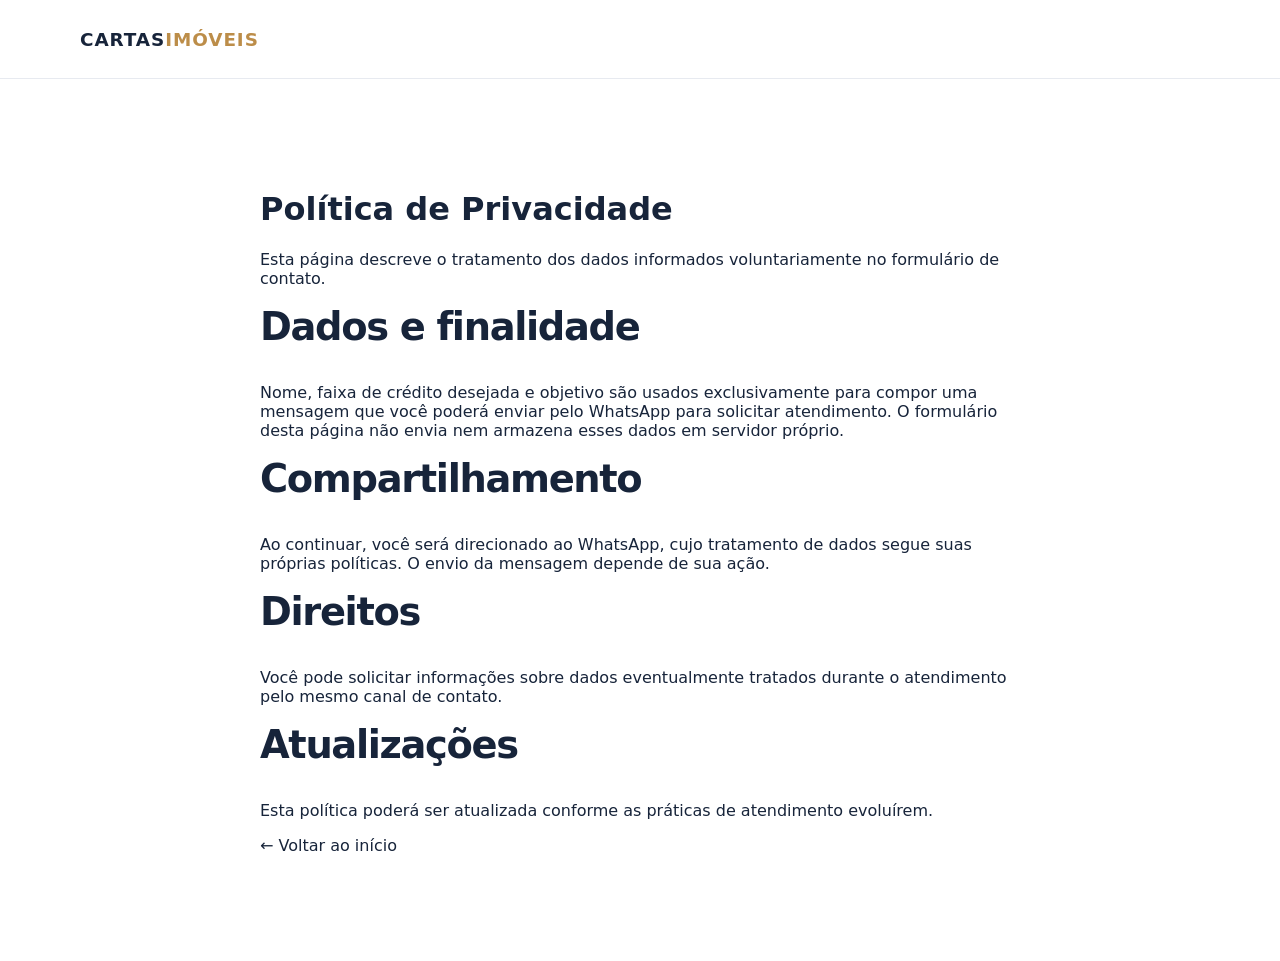
==== privacidade.html @ 6bb31d55 "Criar site Cartas Imóveis: privacidade.html" ====
<!doctype html><html lang="pt-BR"><head><meta charset="utf-8"><meta name="viewport" content="width=device-width,initial-scale=1"><title>Política de Privacidade | Cartas Imóveis</title><link rel="stylesheet" href="style.css"></head><body><header class="header"><div class="wrap nav"><a class="brand" href="index.html">CARTAS<span>IMÓVEIS</span></a></div></header><main class="section"><div class="wrap" style="max-width:760px"><h1>Política de Privacidade</h1><p>Esta página descreve o tratamento dos dados informados voluntariamente no formulário de contato.</p><h2>Dados e finalidade</h2><p>Nome, faixa de crédito desejada e objetivo são usados exclusivamente para compor uma mensagem que você poderá enviar pelo WhatsApp para solicitar atendimento. O formulário desta página não envia nem armazena esses dados em servidor próprio.</p><h2>Compartilhamento</h2><p>Ao continuar, você será direcionado ao WhatsApp, cujo tratamento de dados segue suas próprias políticas. O envio da mensagem depende de sua ação.</p><h2>Direitos</h2><p>Você pode solicitar informações sobre dados eventualmente tratados durante o atendimento pelo mesmo canal de contato.</p><h2>Atualizações</h2><p>Esta política poderá ser atualizada conforme as práticas de atendimento evoluírem.</p><p><a href="index.html">← Voltar ao início</a></p></div></main></body></html>
---- style.css ----
:root{font-family:Inter,system-ui,-apple-system,Segoe UI,sans-serif;color:#17243a;background:#fff;font-synthesis:none}*{box-sizing:border-box}html{scroll-behavior:smooth}body{margin:0}a{color:inherit;text-decoration:none}.wrap{width:min(1120px,calc(100% - 40px));margin:auto}.header{background:#fff;position:sticky;top:0;z-index:5;border-bottom:1px solid #e7eaf0}.nav{display:flex;align-items:center;justify-content:space-between;gap:20px;min-height:78px}.brand{font-weight:900;letter-spacing:.05em;font-size:1.15rem}.brand span{color:#bc8d49}.nav nav{display:flex;gap:24px;font-size:.92rem}.btn{display:inline-flex;align-items:center;justify-content:center;background:#bc8d49;color:#101c30;border:0;border-radius:9px;padding:16px 22px;font-weight:800;cursor:pointer;font-size:.95rem}.btn:hover{background:#d5a85f}.btn.small{padding:12px 16px}.btn.ghost{background:transparent;border:1px solid #aab4c5;color:#fff}.hero{background:radial-gradient(circle at 80% 10%,#334768,#101c30 58%);color:#fff;padding:100px 0 110px}.hero-grid{display:grid;grid-template-columns:1.25fr .75fr;gap:75px;align-items:center}.eyebrow{color:#bc8d49;font-weight:800;text-transform:uppercase;letter-spacing:.15em;font-size:.76rem}.hero h1{font-size:clamp(2.7rem,5vw,4.7rem);line-height:1.1;letter-spacing:-.045em;margin:18px 0 24px}.hero h1 em{font-style:normal;color:#dfb97b}.lead{font-size:1.15rem;line-height:1.75;color:#d5dce8;max-width:620px}.actions{display:flex;flex-wrap:wrap;gap:12px;margin:34px 0 20px}.micro{font-size:.84rem;opacity:.72;line-height:1.7}.hero-card{padding:40px;background:#fff;color:#17243a;border-radius:18px;box-shadow:0 25px 65px #0004}.hero-card h2{font-size:2rem;line-height:1.2}.hero-card p{line-height:1.7}.hero-card a{color:#946b2c;font-weight:800}.decor{display:grid;place-items:center;background:#f8f0e4;color:#bc8d49;border-radius:15px;width:65px;height:65px;font-size:2.7rem}.section{padding:90px 0}.section h2{font-size:clamp(2rem,3vw,3rem);letter-spacing:-.035em;margin:12px 0 34px}.cards{display:grid;grid-template-columns:repeat(3,1fr);gap:20px}.card{padding:30px;border:1px solid #e4e7ec;border-radius:14px;background:white}.card h3{font-size:1.25rem}.card p,.split p,.contact p{line-height:1.75;color:#596578}.number{color:#bc8d49;font-weight:900;font-size:1.7rem}.alt{background:#f6f8fb}.split,.contact{display:grid;grid-template-columns:1fr 1fr;gap:70px;align-items:center}.checks{list-style:none;padding:0}.checks li{padding:18px 0;border-bottom:1px solid #dce1e8;font-weight:700}form{background:#f6f8fb;border:1px solid #e5e9ef;border-radius:16px;padding:32px;display:grid;gap:18px}label{display:grid;gap:8px;font-weight:700;font-size:.92rem}input,select{width:100%;padding:15px;border:1px solid #cdd5df;border-radius:8px;font:inherit;background:#fff}input:focus,select:focus{outline:2px solid #bc8d49}form small{color:#64748b}footer{background:#101c30;color:#fff;padding:36px 0}.foot{display:flex;justify-content:space-between;gap:20px}.foot p,.foot span{color:#b8c3d4;font-size:.88rem}.foot>div:last-child{display:grid;gap:12px;text-align:right}@media(max-width:850px){.nav nav{display:none}.hero-grid,.split,.contact{grid-template-columns:1fr;gap:35px}.hero{padding:65px 0}.cards{grid-template-columns:1fr}.section{padding:65px 0}}@media(max-width:480px){.nav .btn{font-size:.75rem}.hero-card{padding:26px}.foot{display:block}.foot>div:last-child{text-align:left}}
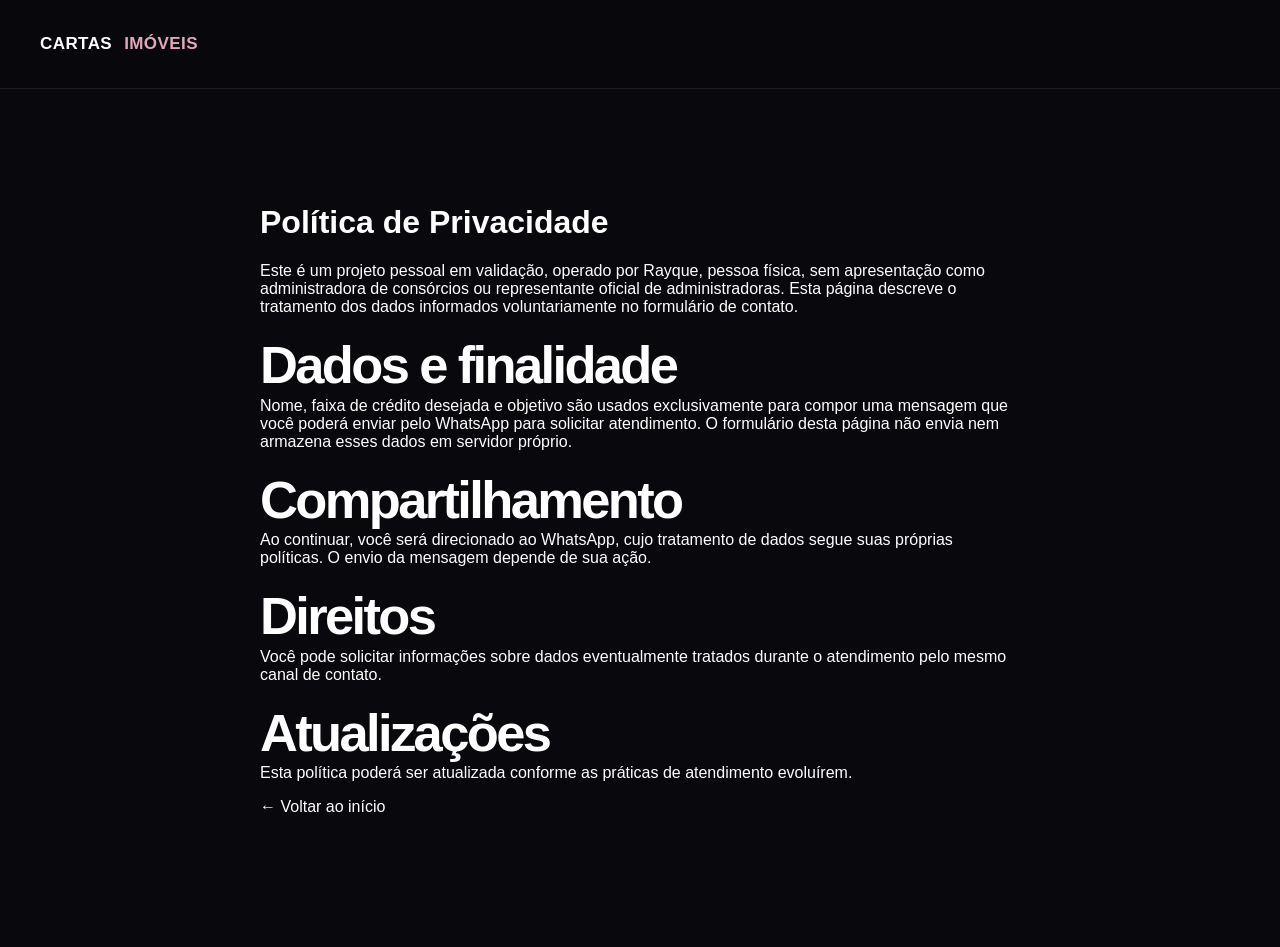
==== commit ab70d2ec: "Clarify independent individual market-validation status" ====
--- a/privacidade.html
+++ b/privacidade.html
@@ -1 +1 @@
-<!doctype html><html lang="pt-BR"><head><meta charset="utf-8"><meta name="viewport" content="width=device-width,initial-scale=1"><title>Política de Privacidade | Cartas Imóveis</title><link rel="stylesheet" href="style.css"></head><body><header class="header"><div class="wrap nav"><a class="brand" href="index.html">CARTAS<span>IMÓVEIS</span></a></div></header><main class="section"><div class="wrap" style="max-width:760px"><h1>Política de Privacidade</h1><p>Esta página descreve o tratamento dos dados informados voluntariamente no formulário de contato.</p><h2>Dados e finalidade</h2><p>Nome, faixa de crédito desejada e objetivo são usados exclusivamente para compor uma mensagem que você poderá enviar pelo WhatsApp para solicitar atendimento. O formulário desta página não envia nem armazena esses dados em servidor próprio.</p><h2>Compartilhamento</h2><p>Ao continuar, você será direcionado ao WhatsApp, cujo tratamento de dados segue suas próprias políticas. O envio da mensagem depende de sua ação.</p><h2>Direitos</h2><p>Você pode solicitar informações sobre dados eventualmente tratados durante o atendimento pelo mesmo canal de contato.</p><h2>Atualizações</h2><p>Esta política poderá ser atualizada conforme as práticas de atendimento evoluírem.</p><p><a href="index.html">← Voltar ao início</a></p></div></main></body></html>+<!doctype html><html lang="pt-BR"><head><meta charset="utf-8"><meta name="viewport" content="width=device-width,initial-scale=1"><title>Política de Privacidade | Cartas Imóveis</title><link rel="stylesheet" href="style.css"></head><body><header class="header"><div class="container nav"><a class="logo" href="index.html">CARTAS <b>IMÓVEIS</b></a></div></header><main class="section"><div class="container" style="max-width:760px"><h1>Política de Privacidade</h1><p>Este é um projeto pessoal em validação, operado por Rayque, pessoa física, sem apresentação como administradora de consórcios ou representante oficial de administradoras. Esta página descreve o tratamento dos dados informados voluntariamente no formulário de contato.</p><h2>Dados e finalidade</h2><p>Nome, faixa de crédito desejada e objetivo são usados exclusivamente para compor uma mensagem que você poderá enviar pelo WhatsApp para solicitar atendimento. O formulário desta página não envia nem armazena esses dados em servidor próprio.</p><h2>Compartilhamento</h2><p>Ao continuar, você será direcionado ao WhatsApp, cujo tratamento de dados segue suas próprias políticas. O envio da mensagem depende de sua ação.</p><h2>Direitos</h2><p>Você pode solicitar informações sobre dados eventualmente tratados durante o atendimento pelo mesmo canal de contato.</p><h2>Atualizações</h2><p>Esta política poderá ser atualizada conforme as práticas de atendimento evoluírem.</p><p><a href="index.html">← Voltar ao início</a></p></div></main></body></html>
--- a/style.css
+++ b/style.css
@@ -1 +1,94 @@
-:root{font-family:Inter,system-ui,-apple-system,Segoe UI,sans-serif;color:#17243a;background:#fff;font-synthesis:none}*{box-sizing:border-box}html{scroll-behavior:smooth}body{margin:0}a{color:inherit;text-decoration:none}.wrap{width:min(1120px,calc(100% - 40px));margin:auto}.header{background:#fff;position:sticky;top:0;z-index:5;border-bottom:1px solid #e7eaf0}.nav{display:flex;align-items:center;justify-content:space-between;gap:20px;min-height:78px}.brand{font-weight:900;letter-spacing:.05em;font-size:1.15rem}.brand span{color:#bc8d49}.nav nav{display:flex;gap:24px;font-size:.92rem}.btn{display:inline-flex;align-items:center;justify-content:center;background:#bc8d49;color:#101c30;border:0;border-radius:9px;padding:16px 22px;font-weight:800;cursor:pointer;font-size:.95rem}.btn:hover{background:#d5a85f}.btn.small{padding:12px 16px}.btn.ghost{background:transparent;border:1px solid #aab4c5;color:#fff}.hero{background:radial-gradient(circle at 80% 10%,#334768,#101c30 58%);color:#fff;padding:100px 0 110px}.hero-grid{display:grid;grid-template-columns:1.25fr .75fr;gap:75px;align-items:center}.eyebrow{color:#bc8d49;font-weight:800;text-transform:uppercase;letter-spacing:.15em;font-size:.76rem}.hero h1{font-size:clamp(2.7rem,5vw,4.7rem);line-height:1.1;letter-spacing:-.045em;margin:18px 0 24px}.hero h1 em{font-style:normal;color:#dfb97b}.lead{font-size:1.15rem;line-height:1.75;color:#d5dce8;max-width:620px}.actions{display:flex;flex-wrap:wrap;gap:12px;margin:34px 0 20px}.micro{font-size:.84rem;opacity:.72;line-height:1.7}.hero-card{padding:40px;background:#fff;color:#17243a;border-radius:18px;box-shadow:0 25px 65px #0004}.hero-card h2{font-size:2rem;line-height:1.2}.hero-card p{line-height:1.7}.hero-card a{color:#946b2c;font-weight:800}.decor{display:grid;place-items:center;background:#f8f0e4;color:#bc8d49;border-radius:15px;width:65px;height:65px;font-size:2.7rem}.section{padding:90px 0}.section h2{font-size:clamp(2rem,3vw,3rem);letter-spacing:-.035em;margin:12px 0 34px}.cards{display:grid;grid-template-columns:repeat(3,1fr);gap:20px}.card{padding:30px;border:1px solid #e4e7ec;border-radius:14px;background:white}.card h3{font-size:1.25rem}.card p,.split p,.contact p{line-height:1.75;color:#596578}.number{color:#bc8d49;font-weight:900;font-size:1.7rem}.alt{background:#f6f8fb}.split,.contact{display:grid;grid-template-columns:1fr 1fr;gap:70px;align-items:center}.checks{list-style:none;padding:0}.checks li{padding:18px 0;border-bottom:1px solid #dce1e8;font-weight:700}form{background:#f6f8fb;border:1px solid #e5e9ef;border-radius:16px;padding:32px;display:grid;gap:18px}label{display:grid;gap:8px;font-weight:700;font-size:.92rem}input,select{width:100%;padding:15px;border:1px solid #cdd5df;border-radius:8px;font:inherit;background:#fff}input:focus,select:focus{outline:2px solid #bc8d49}form small{color:#64748b}footer{background:#101c30;color:#fff;padding:36px 0}.foot{display:flex;justify-content:space-between;gap:20px}.foot p,.foot span{color:#b8c3d4;font-size:.88rem}.foot>div:last-child{display:grid;gap:12px;text-align:right}@media(max-width:850px){.nav nav{display:none}.hero-grid,.split,.contact{grid-template-columns:1fr;gap:35px}.hero{padding:65px 0}.cards{grid-template-columns:1fr}.section{padding:65px 0}}@media(max-width:480px){.nav .btn{font-size:.75rem}.hero-card{padding:26px}.foot{display:block}.foot>div:last-child{text-align:left}}+:root{--bg:#120c10;--panel:#1b1118;--panel2:#24151e;--burgundy:#681b32;--burgundy-light:#9a3957;--orange:#ff7d35;--text:#f9f3f5;--muted:#bbaeb5;--border:#3b2933;font-family:"DM Sans",sans-serif;color:var(--text);background:var(--bg);font-synthesis:none}*{box-sizing:border-box}html{scroll-behavior:smooth}body{margin:0;overflow-x:hidden}a{color:inherit;text-decoration:none}button,input,select{font:inherit}button{cursor:pointer}.container{width:min(1200px,calc(100% - 64px));margin-inline:auto}h1,h2,h3,p{margin-top:0}h1,h2,h3{font-family:Manrope,sans-serif}em{font-style:normal;color:#d99bad}::selection{background:var(--orange);color:#160b10}.announcement{min-height:34px;display:flex;justify-content:center;align-items:center;gap:12px;background:#4d172a;color:#f5dce4;font-size:10px;letter-spacing:.21em;font-weight:800;text-align:center;padding:8px 14px}.announcement-dot{height:6px;width:6px;border-radius:50%;background:var(--orange);box-shadow:0 0 0 4px #ff7d3522}.header{position:sticky;top:0;z-index:30;background:#140d12ed;backdrop-filter:blur(18px);border-bottom:1px solid #ffffff16}.nav{height:88px;display:flex;align-items:center;justify-content:space-between;gap:25px}.logo{display:inline-flex;align-items:center;gap:12px;font-family:Manrope,sans-serif;font-size:17px;font-weight:800;letter-spacing:.025em;white-space:nowrap;line-height:1.1}.logo b{color:#e3a7b8}.logo small{display:block;font-size:8px;letter-spacing:.24em;color:#a995a0;margin-top:6px}.logo-mark{display:grid;place-items:center;width:46px;height:46px;border:1px solid #a34c66;background:#53182d;font-size:26px;letter-spacing:-.18em;padding-right:5px}.logo-mark span{color:var(--orange);font-size:12px;align-self:start;position:absolute;margin-left:24px;margin-top:7px}.nav nav{display:flex;align-items:center;gap:30px}.nav nav a{font-size:13px;color:#d2c2ca;transition:color .2s}.nav nav a:hover,.text-link:hover{color:var(--orange)}.button{display:inline-flex;align-items:center;justify-content:center;gap:24px;border:0;padding:18px 24px;font-size:13px;font-weight:800;transition:transform .2s,background .2s;min-height:54px}.button:hover{transform:translateY(-2px)}.button span{font-size:19px;font-weight:400}.button-nav{background:transparent;color:#fff;border:1px solid #94506a;padding:12px 17px;min-height:45px}.button-nav:hover{background:#4c1a2c}.button-primary{background:var(--orange);color:#211016}.button-primary:hover{background:#ff9b63}.menu-toggle{display:none;background:transparent;border:0;padding:10px}.menu-toggle span{display:block;width:25px;height:2px;background:#fff;margin:5px 0}.hero{position:relative;background:radial-gradient(ellipse at 85% 40%,#632038 0%,#2c121f 35%,#140c12 72%);overflow:hidden}.hero:before{content:"";position:absolute;inset:0;opacity:.2;background-image:linear-gradient(#fff1 1px,transparent 1px),linear-gradient(90deg,#fff1 1px,transparent 1px);background-size:88px 88px;mask-image:linear-gradient(90deg,transparent,#000)}.hero-grid{position:relative;display:grid;grid-template-columns:1.15fr .85fr;align-items:center;gap:65px;padding-top:105px;padding-bottom:100px;min-height:650px}.eyebrow,.kicker{font-size:11px;font-weight:800;letter-spacing:.2em;color:var(--orange)}.eyebrow{display:flex;align-items:center;gap:13px}.line{display:block;width:28px;height:1px;background:var(--orange)}.hero h1{font-size:clamp(46px,5.2vw,76px);letter-spacing:-.06em;line-height:1.12;margin:25px 0 24px;max-width:740px}.hero h1 em{color:#e5a0b7}.hero-lead{font-size:17px;color:#d4c5cd;line-height:1.85;max-width:590px}.hero-actions{display:flex;gap:25px;align-items:center;flex-wrap:wrap;margin-top:34px}.text-link{font-size:13px;font-weight:700;display:inline-flex;align-items:center;gap:14px}.text-link span{color:var(--orange);font-size:22px}.hero-proof{display:flex;align-items:center;gap:15px;margin-top:50px;font-size:12px;color:#aa98a2;line-height:1.8}.hero-proof strong{color:#eee3e8;font-weight:600}.proof-icon{font-size:23px;color:var(--orange)}.hero-visual{position:relative;min-width:0}.visual-frame{height:485px;position:relative;overflow:hidden;border:1px solid #af647b66;background:linear-gradient(145deg,#542035 0%,#29101d 45%,#0e0a0e 100%);box-shadow:35px 35px 0 #5d1b3033,0 30px 90px #0007}.visual-frame:before{content:"";position:absolute;inset:22px;border:1px solid #b4778960}.visual-light{position:absolute;width:400px;height:400px;top:-150px;right:-160px;border-radius:50%;background:#e3829850;filter:blur(75px)}.visual-grid{position:absolute;inset:0;background:repeating-linear-gradient(115deg,transparent 0,transparent 42px,#ffffff08 43px,#ffffff08 44px)}.visual-center{position:absolute;inset:0;display:flex;flex-direction:column;align-items:center;justify-content:center;gap:30px}.visual-monogram{font:800 150px/1 Manrope,sans-serif;letter-spacing:-.13em;padding-right:20px;color:#ffffff10;-webkit-text-stroke:1px #ffccda75}.visual-word{font:800 20px/1.35 Manrope,sans-serif;letter-spacing:.28em;text-align:center}.visual-corner{position:absolute;bottom:43px;left:42px;font-size:9px;letter-spacing:.18em;color:#cba4b4}.floating-note{position:absolute;bottom:32px;left:-40px;display:flex;align-items:center;gap:15px;background:#f4e9ed;color:#2a1720;padding:17px 23px;box-shadow:0 18px 50px #0006}.floating-symbol{color:#9b3c5b;font-size:34px}.floating-note b,.floating-note small{display:block}.floating-note b{font-size:13px}.floating-note small{font-size:11px;margin-top:5px;color:#75616b}.hero-bottom{position:relative;display:flex;gap:55px;padding-bottom:24px;color:#ae98a4;font-size:10px;font-weight:800;letter-spacing:.15em;border-top:1px solid #ffffff1b;padding-top:23px}.hero-scroll{margin-left:auto;color:var(--orange)}.section{padding:115px 0}.intro{background:#160e14}.section-head{display:grid;grid-template-columns:1.4fr .6fr;gap:75px;align-items:end;margin-bottom:50px}.section h2,.statement h2{font-size:clamp(34px,4.1vw,57px);line-height:1.19;letter-spacing:-.05em;margin:18px 0 0}.section-aside{color:var(--muted);line-height:1.85;font-size:15px;margin:0}.solution-grid{display:grid;grid-template-columns:repeat(3,1fr);gap:18px}.solution-card{position:relative;background:#24151e;border:1px solid #573244;padding:35px 32px 32px;min-height:370px;display:flex;flex-direction:column;transition:transform .25s,border-color .25s}.solution-card:hover{transform:translateY(-5px);border-color:var(--orange)}.solution-num{font-size:10px;letter-spacing:.16em;color:#d3a1b3;font-weight:800}.solution-icon{font-size:43px;color:var(--orange);margin:30px 0 20px}.solution-card h3{font-size:23px;letter-spacing:-.03em;margin:0 0 12px}.solution-card p{font-size:14px;line-height:1.8;color:#c4b4bc;margin-bottom:24px}.solution-card a{margin-top:auto;color:#ff9c62;font-size:12px;font-weight:800;display:flex;justify-content:space-between;align-items:center;border-top:1px solid #624154;padding-top:20px}.solution-card a span{font-size:19px}.statement{background:linear-gradient(100deg,#6a1c36,#431427);padding:80px 0;border-top:1px solid #a85070;border-bottom:1px solid #a85070}.statement-grid{display:grid;grid-template-columns:.4fr 1.2fr .6fr;gap:45px;align-items:center}.statement .kicker{color:#ffaf7c}.statement h2{margin:0}.statement h2 em{color:#ffb17e}.statement p:last-child{font-size:14px;line-height:1.9;color:#f1dbe3;margin:0}.method{background:#120c10}.steps{border-top:1px solid #4a2d3b}.steps article{display:grid;grid-template-columns:140px 1fr;padding:31px 10px;border-bottom:1px solid #4a2d3b;gap:30px}.step-index{font:800 42px Manrope,sans-serif;color:#a84b68}.steps h3{font-size:23px;margin:0 0 10px}.steps p{font-size:14px;color:var(--muted);line-height:1.85;max-width:750px;margin:0}.about{background:#24131e}.about-grid{display:grid;grid-template-columns:.9fr 1.1fr;gap:100px;align-items:center}.about-art{height:520px;position:relative;display:grid;place-items:center;background:radial-gradient(circle at 60% 35%,#79334d,#3e1728 55%,#170c14);border:1px solid #8d4a63;overflow:hidden}.about-art:before,.about-art:after{content:"";position:absolute;border:1px solid #ad6e8459;width:75%;height:75%;transform:rotate(45deg)}.about-art:after{width:55%;height:55%;transform:rotate(45deg)}.about-emblem{font:800 140px Manrope,sans-serif;letter-spacing:-.15em;position:relative;z-index:1;color:#f8e8ed}.about-emblem span{font-size:35px;color:var(--orange);vertical-align:top;letter-spacing:0}.about-art-caption{position:absolute;bottom:32px;left:32px;font-size:10px;letter-spacing:.18em;color:#e0b7c5}.about-copy h2{margin-bottom:25px}.about-copy p:not(.kicker){color:#d4c4cc;font-size:15px;line-height:1.95}.about-copy strong{color:#fff}.about-copy .button{margin-top:20px}.faq{background:#140d12}.faq-grid{display:grid;grid-template-columns:.85fr 1.15fr;gap:100px}.faq-grid>div:first-child>p:last-child{color:var(--muted);line-height:1.9;margin-top:25px}.faq-list{border-top:1px solid #583344}.faq-list details{border-bottom:1px solid #583344}.faq-list summary{list-style:none;display:flex;align-items:center;justify-content:space-between;gap:20px;padding:24px 0;cursor:pointer;font-size:15px;font-weight:700;line-height:1.5}.faq-list summary::-webkit-details-marker{display:none}.faq-list summary span{color:var(--orange);font-size:25px}.faq-list details[open] summary span{transform:rotate(45deg)}.faq-list details p{color:var(--muted);font-size:14px;line-height:1.85;padding-bottom:25px;margin:0}.contact{background:radial-gradient(ellipse at 5% 70%,#6b213a,#341521 60%,#231019)}.contact-grid{display:grid;grid-template-columns:1fr .9fr;gap:95px;align-items:center}.contact-grid>div>p:not(.kicker){color:#e2cbd5;line-height:1.9;font-size:16px;margin-top:25px}.contact-note{margin-top:35px;color:#efc6d6;font-size:13px;display:flex;align-items:center;gap:12px}.contact-note span{color:var(--orange);font-size:25px}form{background:#f7f1f3;color:#23141b;padding:38px;display:grid;gap:20px;box-shadow:0 30px 70px #0005}.form-heading{display:flex;justify-content:space-between;align-items:center;font-weight:800;font-size:11px;letter-spacing:.14em;color:#74314b;border-bottom:1px solid #e2d2d9;padding-bottom:22px}.form-heading span:last-child{font-size:26px;color:#ad5b74}label{display:grid;gap:9px;font-size:12px;font-weight:800}input,select{width:100%;background:#fff;color:#24131a;border:1px solid #d9c8d0;padding:15px 14px;min-height:50px;border-radius:0;outline:none}input:focus,select:focus{border-color:#9e3857;box-shadow:0 0 0 2px #9e385722}input::placeholder{color:#96858e}.button-full{width:100%;justify-content:space-between;margin-top:5px}form small{font-size:11px;color:#796972;line-height:1.65}form small a{color:#7e2947;text-decoration:underline}.footer{background:#0b080a;padding:50px 0 26px}.footer-top{display:flex;align-items:center;gap:45px;padding-bottom:50px}.footer-top p{font-size:13px;color:#a997a1;line-height:1.8;margin:0 auto 0 0}.footer-up{width:44px;height:44px;border:1px solid #704358;display:grid;place-items:center;color:var(--orange);font-size:22px}.footer-bottom{border-top:1px solid #34232c;padding-top:24px;display:flex;justify-content:space-between;gap:25px;font-size:10px;color:#978690;line-height:1.6}.footer-bottom a{color:#e6bccd}a:focus-visible,button:focus-visible{outline:3px solid var(--orange);outline-offset:4px}@media(max-width:1050px){.nav nav{gap:15px}.hero-grid{gap:30px}.hero h1{font-size:56px}.about-grid,.faq-grid,.contact-grid{gap:50px}.statement-grid{grid-template-columns:1fr 2fr}.statement p:last-child{grid-column:2}}@media(max-width:760px){.container{width:min(100% - 36px,560px)}.announcement{font-size:8px}.nav{height:72px}.nav nav{display:none;position:absolute;top:72px;left:0;right:0;padding:24px;background:#1c1018;border-bottom:1px solid #5d3144;flex-direction:column;align-items:flex-start;gap:23px}.nav nav.open{display:flex}.menu-toggle{display:block}.button-nav{display:none}.hero-grid,.section-head,.about-grid,.faq-grid,.contact-grid,.statement-grid{grid-template-columns:1fr}.hero-grid{padding-top:67px;padding-bottom:65px;gap:55px}.hero h1{font-size:clamp(40px,10vw,62px)}.hero-lead{font-size:15px}.hero-actions{gap:20px}.hero-proof{margin-top:35px}.visual-frame{height:370px}.visual-monogram{font-size:115px}.floating-note{left:12px;bottom:-15px}.hero-bottom{gap:18px;flex-wrap:wrap;font-size:9px}.hero-scroll{display:none}.section{padding:76px 0}.section-head{gap:15px;margin-bottom:30px}.section h2,.statement h2{font-size:clamp(33px,8vw,48px)}.solution-grid{grid-template-columns:1fr}.solution-card{min-height:290px}.statement{padding:65px 0}.statement-grid{gap:15px}.statement p:last-child{grid-column:auto}.steps article{grid-template-columns:65px 1fr;gap:14px}.step-index{font-size:30px}.steps h3{font-size:19px}.about-art{height:360px}.about-grid{gap:45px}.faq-grid{gap:25px}.contact-grid{gap:40px}form{padding:26px}.footer-top{flex-wrap:wrap;gap:25px}.footer-top p{width:100%;order:3}.footer-bottom{flex-direction:column;gap:12px}.logo{font-size:14px}.logo-mark{width:42px;height:42px}}@media(prefers-reduced-motion:reduce){html{scroll-behavior:auto}*,*:before,*:after{transition:none!important}}
+/* Refinamento visual: bordô profundo, preto neutro, branco e laranja vivo.
+   Remover castanho da percepção geral, integrar retrato e contato persistente. */
+:root{--bg:#09090d;--panel:#111016;--panel2:#1a111b;--burgundy:#710d36;--burgundy-light:#b32d63;--orange:#ff762c;--text:#ffffff;--muted:#c7c4cf;--border:#372431}
+body{background:#09090d}
+.header{background:#09090df2}
+.hero{background:radial-gradient(ellipse at 76% 36%,#650d35 0%,#280a1e 39%,#09090d 78%)}
+.visual-frame{background:linear-gradient(155deg,#700d39,#2b0c22 52%,#09090d);border-color:#b8346e88;box-shadow:24px 24px 0 #8c125029,0 30px 80px #0008}
+.visual-frame:before{border-color:#ef7ba54d}
+.visual-light{background:#ff3c8950}
+.visual-center.portrait-center{justify-content:flex-end;gap:0}
+.portrait-photo{display:block;width:100%;height:100%;object-fit:cover;object-position:center 28%;filter:contrast(1.04) saturate(.98)}
+.portrait-center:after{content:"";position:absolute;inset:40% 0 0;background:linear-gradient(transparent,#10070fd9);pointer-events:none}
+.portrait-center .visual-word{position:absolute;z-index:2;bottom:65px;left:40px;text-align:left;font-size:19px;letter-spacing:.19em;text-shadow:0 3px 18px #000}
+.visual-corner{z-index:3;bottom:30px;color:#ffe6ef}
+.about-art{background:radial-gradient(circle at 60% 30%,#8e1d52,#270c22 64%,#09090d);border-color:#a93567;overflow:hidden}
+.about-portrait{position:relative;z-index:1;width:100%;height:100%;object-fit:cover;object-position:center 20%;filter:contrast(1.04)}
+.about-art:before,.about-art:after{display:none}
+.about-art:after{content:"";display:block;position:absolute;z-index:2;inset:auto 0 0;height:35%;width:100%;transform:none;background:linear-gradient(transparent,#09090dc9);border:0}
+.about-art-caption{z-index:3;color:#fff}
+.intro{background:#0e0d12}.solution-card{background:#17121b;border-color:#49243b}.solution-card a{border-color:#5e3048}
+.statement{background:linear-gradient(110deg,#770e3b,#390d2d);border-color:#a52d62}
+.method{background:#09090d}.about{background:#160f1a}.faq{background:#0c0b10}
+.contact{background:radial-gradient(ellipse at 0% 70%,#7b1040,#270b22 60%,#0b0910)}
+.floating-note{background:#fff;color:#170d16}
+.whatsapp-float{position:fixed;right:24px;bottom:24px;z-index:100;display:flex;align-items:center;justify-content:center;width:62px;height:62px;border-radius:50%;background:#25d366;color:#fff;box-shadow:0 10px 30px #0008,0 0 0 5px #25d36622;transition:transform .2s,box-shadow .2s}
+.whatsapp-float:hover{transform:translateY(-4px) scale(1.04);box-shadow:0 15px 40px #000a}
+.whatsapp-float svg{width:34px;height:34px}
+.whatsapp-tooltip{position:absolute;right:74px;white-space:nowrap;background:#fff;color:#171017;font-size:12px;font-weight:800;padding:10px 14px;border-radius:6px;box-shadow:0 8px 22px #0005}
+@media(max-width:760px){.portrait-center .visual-word{left:25px;bottom:60px;font-size:16px}.whatsapp-float{right:16px;bottom:18px;width:58px;height:58px}.whatsapp-tooltip{display:none}.visual-frame{height:410px}}
+
+/* Conteúdo educativo e jornada de decisão */
+.decision{background:linear-gradient(145deg,#180d19,#330e29 70%,#140d17)}
+.decision-layout{display:grid;grid-template-columns:1fr .85fr;gap:24px;align-items:stretch}
+.planner-form{box-shadow:0 24px 70px #0006}
+.planner-result{display:flex;flex-direction:column;justify-content:center;padding:48px;background:radial-gradient(circle at 85% 10%,#85234d55,transparent 55%),#120f18;border:1px solid #7c2b53;min-height:460px}
+.result-kicker{font-size:11px;color:#ff9e68;letter-spacing:.18em;font-weight:800}
+.planner-result h3{font-size:clamp(27px,3vw,40px);line-height:1.2;letter-spacing:-.04em;margin:22px 0}
+.planner-result p{color:#d8c9d3;font-size:14px;line-height:1.85}
+.result-tips{display:grid;gap:12px;margin:20px 0 32px;font-size:12px;color:#f0dce6}
+#planner-personalized{border-top:1px solid #61304b;padding-top:20px;margin-bottom:25px}
+#planner-personalized h4{font-size:18px;margin:0 0 10px}
+#planner-personalized .planner-summary{color:#ffb88f;font-size:12px}
+.button-outline{border:1px solid #ff8b55;color:#fff;background:transparent;align-self:flex-start}
+.button-outline:hover{background:#702043}
+.knowledge{background:#0b0b10}
+.knowledge-grid{display:grid;grid-template-columns:repeat(4,1fr);gap:15px}
+.knowledge-card{background:#18131d;border:1px solid #48283c;padding:27px 23px;min-height:320px}
+.knowledge-icon{display:grid;place-items:center;width:46px;height:46px;border:1px solid #a43b6b;color:#ff9a62;font-size:14px;font-weight:800;margin-bottom:35px}
+.knowledge-card h3{font-size:19px;line-height:1.4;letter-spacing:-.03em}
+.knowledge-card p{font-size:13px;line-height:1.85;color:#c9bfc8}
+.knowledge-foot{display:flex;justify-content:space-between;gap:30px;align-items:center;border-top:1px solid #493040;padding-top:25px;margin-top:30px}
+.knowledge-foot p{font-size:13px;color:#bcb1bc;line-height:1.8;max-width:650px;margin:0}
+.knowledge-foot a,.trust a{color:#ff9b67;font-size:13px;font-weight:800;white-space:nowrap}
+.comparison{background:#190f1b}
+.compare-grid{display:grid;grid-template-columns:1fr 1fr;gap:18px;margin-top:45px}
+.compare-grid article{padding:36px;background:#101016;border:1px solid #5c3048;border-top:4px solid #a72d65}
+.compare-grid article:last-child{border-top-color:#ff762c}
+.compare-label{color:#ffab7c;font-size:10px;font-weight:800;letter-spacing:.2em}
+.compare-grid h3{font-size:26px;margin:22px 0 12px}
+.compare-grid p,.compare-grid li{font-size:14px;color:#c9bfca;line-height:1.85}
+.compare-grid ul{padding-left:19px;margin-top:24px}
+.compare-grid li{margin-bottom:10px}
+.compare-disclaimer{color:#b2a7b1;font-size:12px;margin-top:25px;line-height:1.7}
+.trust{background:linear-gradient(120deg,#4b1033,#190d1a)}
+.trust-grid{display:grid;grid-template-columns:1fr 1fr;gap:90px;align-items:center}
+.trust-grid>div:first-child>p:not(.kicker){color:#dfcbd7;line-height:1.9;font-size:15px}
+.trust-checklist{padding:36px;background:#0e0c14b8;border:1px solid #a34071}
+.trust-checklist h3{font-size:22px}
+.trust-checklist ul{list-style:none;padding:0;margin:0}
+.trust-checklist li{padding:14px 0 14px 28px;position:relative;border-bottom:1px solid #ffffff1c;color:#e6d7e0;font-size:13px;line-height:1.6}
+.trust-checklist li:before{content:"✓";position:absolute;left:0;color:#ff9e69;font-weight:900}
+@media(max-width:1000px){.knowledge-grid{grid-template-columns:repeat(2,1fr)}.trust-grid{gap:45px}}
+@media(max-width:760px){.decision-layout,.compare-grid,.trust-grid{grid-template-columns:1fr}.knowledge-grid{grid-template-columns:1fr}.knowledge-card{min-height:auto}.planner-result{padding:30px;min-height:auto}.knowledge-foot{flex-direction:column;align-items:flex-start}.knowledge-foot a{white-space:normal}.compare-grid article{padding:27px}.trust-checklist{padding:25px}}
+
+/* 2026 visual refresh: editorial residential photography, explicitly illustrative. */
+.visual-frame{border-radius:18px;box-shadow:0 32px 85px #0008;isolation:isolate}
+.visual-frame:before{inset:16px;border:1px solid #ffffff5c;z-index:3;pointer-events:none;border-radius:9px}
+.visual-photo{position:absolute;inset:0;background-image:url("https://images.unsplash.com/photo-1600596542815-ffad4c1539a9?auto=format&fit=crop&w=1300&q=85");background-size:cover;background-position:50% 50%;transform:scale(1.01)}
+.visual-shade{position:absolute;inset:0;background:linear-gradient(180deg,rgba(15,13,15,.06) 15%,rgba(20,10,17,.22) 46%,rgba(13,9,13,.86) 100%)}
+.visual-center{align-items:flex-start;justify-content:flex-end;gap:14px;padding:0 42px 98px;z-index:2}
+.visual-overline{color:#ffe3c5;font-size:11px;letter-spacing:.24em;font-weight:800}
+.visual-word{text-align:left;letter-spacing:.025em;font-size:clamp(23px,3vw,37px);line-height:1.22;text-shadow:0 3px 15px #000a}
+.visual-corner{bottom:38px;left:42px;right:20px;color:#fff9;font-size:8px;letter-spacing:.12em;z-index:2}
+.floating-note{border-radius:12px;z-index:4}
+.solution-photo{height:190px;margin:-1px -1px 27px;background-size:cover;background-position:center;border-radius:14px 14px 0 0;position:relative}
+.solution-photo:after{content:"IMAGEM ILUSTRATIVA";position:absolute;bottom:10px;right:12px;padding:5px 9px;background:#120c10c9;border-radius:4px;color:white;font-size:8px;letter-spacing:.12em}
+.solution-photo-home{background-image:url("https://images.unsplash.com/photo-1600047509782-20d39509f26d?auto=format&fit=crop&w=850&q=80")}
+.solution-photo-apartment{background-image:url("https://images.unsplash.com/photo-1545324418-cc1a3fa10c00?auto=format&fit=crop&w=850&q=80")}
+.solution-photo-invest{background-image:url("https://images.unsplash.com/photo-1600607687939-ce8a6c25118c?auto=format&fit=crop&w=850&q=80")}
+.solution-card{overflow:hidden;border-radius:14px;transition:transform .25s ease,border-color .25s ease}
+.solution-card:hover{transform:translateY(-5px);border-color:#e4acbc77}
+@media(max-width:760px){.visual-frame{height:365px}.visual-center{padding:0 29px 80px}.visual-corner{left:29px;bottom:26px;font-size:7px}.solution-photo{height:175px}}
+@media(prefers-reduced-motion:reduce){.solution-card{transition:none}.solution-card:hover{transform:none}}
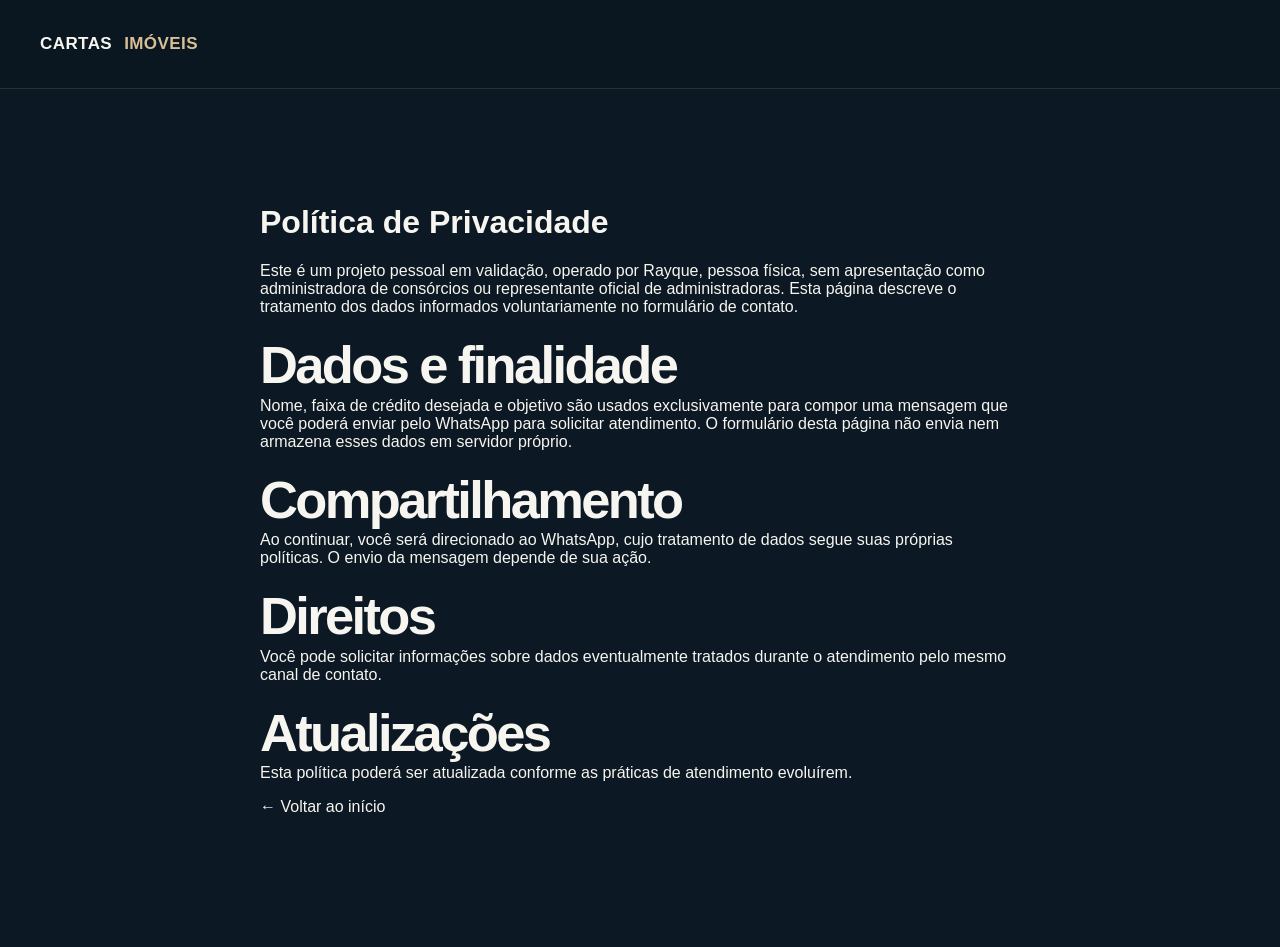
==== commit 176e528f: "Install Google Tag Manager GTM-WDXP9JKB site-wide" ====
--- a/privacidade.html
+++ b/privacidade.html
@@ -1 +1,7 @@
-<!doctype html><html lang="pt-BR"><head><meta charset="utf-8"><meta name="viewport" content="width=device-width,initial-scale=1"><title>Política de Privacidade | Cartas Imóveis</title><link rel="stylesheet" href="style.css"></head><body><header class="header"><div class="container nav"><a class="logo" href="index.html">CARTAS <b>IMÓVEIS</b></a></div></header><main class="section"><div class="container" style="max-width:760px"><h1>Política de Privacidade</h1><p>Este é um projeto pessoal em validação, operado por Rayque, pessoa física, sem apresentação como administradora de consórcios ou representante oficial de administradoras. Esta página descreve o tratamento dos dados informados voluntariamente no formulário de contato.</p><h2>Dados e finalidade</h2><p>Nome, faixa de crédito desejada e objetivo são usados exclusivamente para compor uma mensagem que você poderá enviar pelo WhatsApp para solicitar atendimento. O formulário desta página não envia nem armazena esses dados em servidor próprio.</p><h2>Compartilhamento</h2><p>Ao continuar, você será direcionado ao WhatsApp, cujo tratamento de dados segue suas próprias políticas. O envio da mensagem depende de sua ação.</p><h2>Direitos</h2><p>Você pode solicitar informações sobre dados eventualmente tratados durante o atendimento pelo mesmo canal de contato.</p><h2>Atualizações</h2><p>Esta política poderá ser atualizada conforme as práticas de atendimento evoluírem.</p><p><a href="index.html">← Voltar ao início</a></p></div></main></body></html>+<!doctype html><html lang="pt-BR"><head>
+<!-- Google Tag Manager: GTM-WDXP9JKB -->
+<script>(function(w,d,s,l,i){w[l]=w[l]||[];w[l].push({'gtm.start':new Date().getTime(),event:'gtm.js'});var f=d.getElementsByTagName(s)[0],j=d.createElement(s),dl=l!='dataLayer'?'&l='+l:'';j.async=true;j.src='https://www.googletagmanager.com/gtm.js?id='+i+dl;f.parentNode.insertBefore(j,f);})(window,document,'script','dataLayer','GTM-WDXP9JKB');</script>
+<!-- End Google Tag Manager -->
+<meta charset="utf-8"><meta name="viewport" content="width=device-width,initial-scale=1"><title>Política de Privacidade | Cartas Imóveis</title><link rel="stylesheet" href="style.css"></head><body>
+<!-- Google Tag Manager (noscript) --><noscript><iframe src="https://www.googletagmanager.com/ns.html?id=GTM-WDXP9JKB" height="0" width="0" style="display:none;visibility:hidden" title="Google Tag Manager"></iframe></noscript><!-- End Google Tag Manager (noscript) -->
+<header class="header"><div class="container nav"><a class="logo" href="index.html">CARTAS <b>IMÓVEIS</b></a></div></header><main class="section"><div class="container" style="max-width:760px"><h1>Política de Privacidade</h1><p>Este é um projeto pessoal em validação, operado por Rayque, pessoa física, sem apresentação como administradora de consórcios ou representante oficial de administradoras. Esta página descreve o tratamento dos dados informados voluntariamente no formulário de contato.</p><h2>Dados e finalidade</h2><p>Nome, faixa de crédito desejada e objetivo são usados exclusivamente para compor uma mensagem que você poderá enviar pelo WhatsApp para solicitar atendimento. O formulário desta página não envia nem armazena esses dados em servidor próprio.</p><h2>Compartilhamento</h2><p>Ao continuar, você será direcionado ao WhatsApp, cujo tratamento de dados segue suas próprias políticas. O envio da mensagem depende de sua ação.</p><h2>Direitos</h2><p>Você pode solicitar informações sobre dados eventualmente tratados durante o atendimento pelo mesmo canal de contato.</p><h2>Atualizações</h2><p>Esta política poderá ser atualizada conforme as práticas de atendimento evoluírem.</p><p><a href="index.html">← Voltar ao início</a></p></div></main></body></html>
--- a/style.css
+++ b/style.css
@@ -92,3 +92,78 @@
 .solution-card:hover{transform:translateY(-5px);border-color:#e4acbc77}
 @media(max-width:760px){.visual-frame{height:365px}.visual-center{padding:0 29px 80px}.visual-corner{left:29px;bottom:26px;font-size:7px}.solution-photo{height:175px}}
 @media(prefers-reduced-motion:reduce){.solution-card{transition:none}.solution-card:hover{transform:none}}
+
+
+/* Premium 2026: midnight navy, muted champagne and warm ivory.
+   Consistent across desktop/mobile; no claims of luxury property inventory. */
+:root{--bg:#0c1924;--panel:#132536;--panel2:#1b3041;--burgundy:#244052;--burgundy-light:#50697a;--orange:#c8a777;--text:#f7f5ef;--muted:#b6c2c8;--border:#344c5b;color:var(--text);background:var(--bg)}
+html{background:#0c1924}body{background:#0c1924}
+em,.hero h1 em,.logo b{color:#d8bf96}
+::selection{background:#c8a777;color:#111e2a}
+.announcement{background:#0a1520;color:#d9d0bc;border-bottom:1px solid #c8a77735}
+.announcement-dot{background:#c8a777;box-shadow:0 0 0 4px #c8a7771f}
+.header{background:#0b1822f2;border-bottom:1px solid #d9c29a24}
+.nav nav a{color:#dce3e4}.nav nav a:hover{color:#e3c798}
+.logo-mark{background:#1d3445;border-color:#8f7c5f;border-radius:10px}.logo-mark span{color:#d8b57e}
+.logo small{color:#b1bdc2}
+.button{border-radius:9px}.button-primary{background:#c8a777;color:#152535;box-shadow:0 8px 26px #0002;font-weight:800}
+.button-primary:hover{background:#ebd1a8;color:#102334;transform:translateY(-2px)}
+.button-nav{background:#223746;color:#f8f2e8;border-color:#8f7a58}
+.button-nav:hover{background:#344b5b}
+.hero{background:radial-gradient(ellipse at 83% 35%,#273f4e 0%,#142637 38%,#0b1925 80%)}
+.hero:before{opacity:.11}.hero h1{color:#fffdf8}.hero h1 em{color:#dcc29b}
+.eyebrow,.kicker{color:#d2b486}.line{background:#c5a473}
+.hero-lead{color:#c6d0d3}.hero-proof{color:#dce1df}.hero-proof strong{color:#f4dfba}
+.proof-icon{color:#d1af7c}.text-link{color:#e7dac4}.text-link span{color:#d1b181}
+.visual-frame{border-color:#a28d68;box-shadow:0 34px 85px #020b13a3}
+.visual-frame:before{border-color:#fff9e866}
+.visual-shade{background:linear-gradient(180deg,#071b2408 10%,#0b1c2b25 48%,#06131ee8 100%)}
+.visual-overline{color:#ebcf9e}.visual-corner{color:#e2dac5b0}
+.floating-note{background:#f6f0e5;color:#162837;border:1px solid #d6c9b5;border-radius:10px}
+.floating-symbol{color:#a17b45}
+.hero-bottom{border-color:#d5c4a52b;color:#d8d2c7}.hero-scroll{color:#c5b38f}
+.section{color:#f7f5ef}.intro{background:#101f2c}
+.section-aside{color:#becad0}
+.solution-card{background:#1a2c3b;border:1px solid #3a5360;border-radius:15px;box-shadow:0 12px 35px #0002}
+.solution-card:hover{border-color:#c5ab83}
+.solution-num{color:#d3bc98}.solution-icon{color:#c8a777}
+.solution-card p{color:#c2ccd0}.solution-card a{color:#e6c693}
+.solution-photo:after{background:#0b1c2bdf;color:#f8f0df}
+.statement{background:linear-gradient(115deg,#213a49,#152938);border-color:#6d74683b}
+.statement .kicker,.statement h2 em{color:#d7bd95}
+.statement p:last-child{color:#d2d8d6}
+.method{background:#0d1b28}
+.steps article{border-color:#3b505b}.step-index{color:#c7ab80}.steps p{color:#b6c4ca}
+.about{background:#132637}
+.about-art{background:radial-gradient(circle at 70% 20%,#425c6c,#213949 47%,#101e2b);border:1px solid #7e8274;border-radius:14px}
+.about-art:before,.about-art:after{border-color:#d0b98e38}.about-emblem{color:#d1b88c}
+.about-copy p:not(.kicker){color:#ced5d5}.about-copy strong{color:#edd4a9}
+.decision{background:linear-gradient(145deg,#101f2e,#1e3545 65%,#0d1c2a)}
+.planner-form,form{background:#182d3d;border:1px solid #526575}
+.form-heading{color:#d9bc92}
+label{color:#e9ece7}input,select{background:#f9f7f1;color:#192b38;border:1px solid #b9c1bf;border-radius:9px}
+input:focus,select:focus{border-color:#b89a6c;box-shadow:0 0 0 3px #c4a67742}
+.planner-result{background:radial-gradient(circle at 80% 15%,#3b536678,transparent 55%),#142635;border:1px solid #647480;border-radius:13px}
+.result-kicker,#planner-personalized .planner-summary{color:#d6bb92}
+.result-tips{color:#d7e0de}#planner-personalized{border-color:#5b7180}
+.button-outline{border-color:#c3a575;color:#f9f4e9;border-radius:9px}.button-outline:hover{background:#344d5c}
+.knowledge{background:#0d1c29}
+.knowledge-card{background:#192d3d;border:1px solid #3c5261;border-radius:12px}
+.knowledge-icon{border-color:#a89069;color:#d9c196}
+.knowledge-card p,.knowledge-foot p{color:#c5d0d0}
+.comparison{background:#142637}
+.compare-grid article{background:#0d202d;border:1px solid #475c68;border-top:4px solid #8c9eaa;border-radius:12px}
+.compare-grid article:last-child{border-top-color:#c5a779}
+.compare-label{color:#d8bd91}.compare-grid p,.compare-grid li{color:#c5cfd1}.compare-disclaimer{color:#c1c9c9}
+.trust{background:linear-gradient(115deg,#233d4b,#122534)}
+.trust-grid>div:first-child>p:not(.kicker){color:#d1d9d8}
+.trust-checklist{background:#0e2230;border:1px solid #617783;border-radius:13px}
+.trust-checklist li{color:#d4dedb}.trust-checklist li:before{color:#d6b680}
+.faq{background:#101f2d}.faq-list,.faq-list details{border-color:#425969}
+.faq-list summary span{color:#d0af7e}.faq-list details p{color:#c4d0d1}
+.contact{background:radial-gradient(ellipse at 7% 75%,#2d4857,#152a39 62%,#0d1d2a)}
+.contact-grid>div>p:not(.kicker){color:#d0d9d7}.contact-note{color:#e3dbc9}.contact-note span{color:#c4a574}
+.footer{background:#081722}.footer-top p{color:#bac6c7}.footer-up{border-color:#85775d;color:#d8bf96}
+.footer-bottom{border-color:#3d5260;color:#b5c0c1}
+a:focus-visible,button:focus-visible,input:focus-visible,select:focus-visible{outline:3px solid #e0c28f;outline-offset:3px}
+@media(max-width:760px){.solution-card{border-radius:13px}.visual-frame{border-radius:14px}.hero{background:linear-gradient(155deg,#182e3e,#0c1d29)}}
